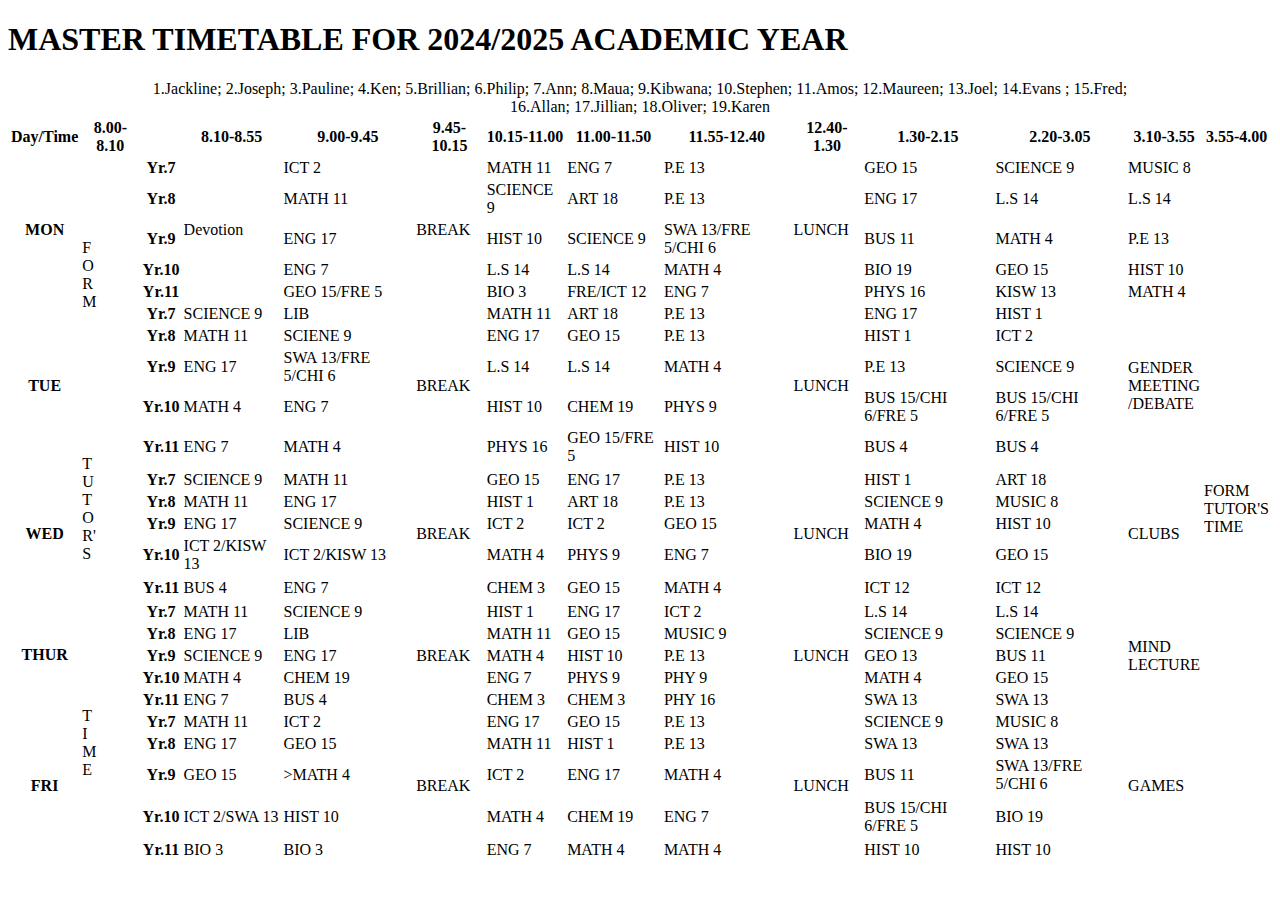
==== index.html @ d9b83c76 "Add files via upload" ====
<!DOCTYPE html>
<html lang=en>
<head>
<meta charset="UTF-8">
<link href="style.css" rel="stylesheet"/>
<title>IYF Implementation Timetable 2025</title>
</head>
<header>
    <nav><h1>MASTER TIMETABLE FOR 2024/2025 ACADEMIC YEAR</h1></nav>
</header>
<body>
    <main>
       <table>
        <caption>1.Jackline; 2.Joseph; 3.Pauline; 4.Ken; 5.Brillian; 6.Philip; 7.Ann; 8.Maua; 9.Kibwana; 10.Stephen; 11.Amos; 12.Maureen; 13.Joel; 14.Evans ; 15.Fred;<br> 16.Allan; 17.Jillian; 18.Oliver; 19.Karen</caption>
        <thead class="heads">
            <tr>
                <th scope="col">Day/Time</th>
                <th scope="col">8.00-8.10</th>
                <th scope="col"></th>
                <th scope="col">8.10-8.55</th>
                <th scope="col">9.00-9.45</th>
                <th scope="col">9.45-10.15</th>
                <th scope="col">10.15-11.00</th>
                <th scope="col">11.00-11.50</th>
                <th scope="col">11.55-12.40</th>
                <th scope="col">12.40-1.30</th>
                <th scope="col">1.30-2.15</th>
                <th scope="col">2.20-3.05</th>
                <th scope="col">3.10-3.55</th>
                <th scope="col">3.55-4.00</th>
            </tr>
        </thead>
        <tbody>
            <tr>
                <th class="day" scope="row" rowspan="7">MON</th>
                <td id="row" rowspan="34">F<br>O<br>R<br>M<br><br><br><br><br><br><br><br><br> T<br>U<br>T<br>O<br>R'<br>S<br><br><br><br><br><br><br><br><br> T<br>I<br>M<br>E</td>
                <th>Yr.7</th>       
                <td rowspan="7">Devotion</td>
                <td>ICT 2</td>
                <td rowspan="7">BREAK</td>
                <td>MATH 11</td>
                <td>ENG 7</td>
                <td>P.E 13</td>
                <td rowspan="7">LUNCH</td>
                <td>GEO 15</td>
                <td>SCIENCE 9</td>
                <td>MUSIC 8</td>
                <td class="ed" rowspan="34">FORM<br> TUTOR'S<br> TIME</td>
            </tr>
            <tr>
                <th>Yr.8</th>
                <td>MATH 11</td>
                <td>SCIENCE 9</td>
                <td>ART 18</td>
                <td>P.E 13</td>
                <td>ENG 17</td>
                <td>L.S 14</td>
                <td>L.S 14</td>
            </tr>
            <tr>
                <th rowspan="2">Yr.9</th>
                <td rowspan="2">ENG 17</td>
                <td rowspan="2">HIST 10</td>
                <td rowspan="2">SCIENCE 9</td>
                <td rowspan="2">SWA 13/FRE 5/CHI 6</td>
                <td rowspan="2">BUS 11</td>
                <td rowspan="2">MATH 4</td>
                <td rowspan="2">P.E 13</td>
            </tr>
            <tr>
            </tr>
            <tr>
                <th>Yr.10</th>
                <td>ENG 7</td>
                <td>L.S 14</td>
                <td>L.S 14</td>
                <td>MATH 4</td>
                <td>BIO 19</td>
                <td>GEO 15</td>
                <td>HIST 10</td>
            </tr>
            <tr>
                <th rowspan="2">Yr.11</th>
                <td rowspan="2">GEO 15/FRE 5</td>
                <td rowspan="2">BIO 3</td>
                <td rowspan="2">FRE/ICT 12</td>
                <td rowspan="2">ENG 7</td>
                <td rowspan="2">PHYS 16</td>
                <td rowspan="2">KISW 13</td>
                <td rowspan="2">MATH 4</td>
            </tr>
            <tr>
            </tr>
            <tr>
                <th class="day" scope="row" rowspan="6">TUE</th>
                <th>Yr.7</th>
                <td>SCIENCE 9</td>
                <td>LIB</td>
                <td rowspan="6">BREAK</td>
                <td>MATH 11</td>
                <td>ART 18</td>
                <td>P.E 13</td>
                <td rowspan="6">LUNCH</td>
                <td>ENG 17</td>
                <td>HIST 1</td>
                <td rowspan="6">GENDER<br> MEETING<br>/DEBATE</td>
            </tr>
            <tr>    
                <th>Yr.8</th>
                <td>MATH 11</td>
                <td>SCIENE 9</td>
                <td>ENG 17</td>
                <td>GEO 15</td>
                <td>P.E 13</td>
                <td>HIST 1</td>
                <td>ICT 2</td>
            </tr>
            <tr>
                <th>Yr.9</th>
                <td>ENG 17</td>
                <td>SWA 13/FRE 5/CHI 6</td>
                <td>L.S 14</td>
                <td>L.S 14</td>
                <td>MATH 4</td>
                <td>P.E 13</td>
                <td>SCIENCE 9</td>
            </tr>
            <tr>
                <th>Yr.10</th>
                <td>MATH 4</td>
                <td>ENG 7</td>
                <td>HIST 10</td>
                <td>CHEM 19</td>
                <td>PHYS 9</td>
                <td>BUS 15/CHI 6/FRE 5</td>
                <td>BUS 15/CHI 6/FRE 5</td>
            </tr>
            <tr>
                <th>Yr.11</th>
                <td>ENG 7</td>
                <td>MATH 4</td>
                <td>PHYS 16</td>
                <td>GEO 15/FRE 5</td>
                <td>HIST 10</td>
                <td>BUS 4</td>
                <td>BUS 4</td>
            </tr>
            <tr>
            </tr>
            <tr>
                <th class="day" scope="row" rowspan="6">WED</th>
                <th>Yr.7</th>
                <td>SCIENCE 9</td>
                <td>MATH 11</td>
                <td rowspan="6">BREAK</td>
                <td>GEO 15</td>
                <td>ENG 17</td>
                <td>P.E 13</td>
                <td rowspan="6">LUNCH</td>
                <td>HIST 1</td>
                <td>ART 18</td>
                <td rowspan="6">CLUBS</td>
            </tr>
            <tr>
                <th>Yr.8</th>
                <td>MATH 11</td>
                <td>ENG 17</td>
                <td>HIST 1</td>
                <td>ART 18</td>
                <td>P.E 13</td>
                <td>SCIENCE 9</td>
                <td>MUSIC 8</td>
            </tr>
            <tr>
                <th>Yr.9</th>
                <td>ENG 17</td>
                <td>SCIENCE 9</td>
                <td>ICT 2</td>
                <td>ICT 2</td>
                <td>GEO 15</td>
                <td>MATH 4</td>
                <td>HIST 10</td>
            </tr>
            <tr>
                <th>Yr.10</th>
                <td>ICT 2/KISW 13</td>
                <td>ICT 2/KISW 13</td>
                <td>MATH 4</td>
                <td>PHYS 9</td>
                <td>ENG 7</td>
                <td>BIO 19</td>
                <td>GEO 15</td>
            </tr>
            <tr></tr>
            <tr>
                <th>Yr.11</th>
                <td>BUS 4</td>
                <td>ENG 7</td>
                <td>CHEM 3</td>
                <td>GEO 15</td>
                <td>MATH 4</td>
                <td>ICT 12</td>
                <td>ICT 12</td>
            </tr>
            <tr>
                <th class="day" scope="row" rowspan="8">THUR</th>
                <tr>
                    <th>Yr.7</th>
                    <td>MATH 11</td>
                    <td>SCIENCE 9</td>
                    <td rowspan="7">BREAK</td>
                    <td>HIST 1</td>
                    <td>ENG 17</td>
                    <td>ICT 2</td>
                    <td rowspan="7">LUNCH</td>
                    <td>L.S 14</td>
                    <td>L.S 14</td>
                    <td rowspan="7">MIND<br> LECTURE</td>
            </tr>
            <tr>
                <th>Yr.8</th>
                <td>ENG 17</td>
                <td>LIB</td>
                <td>MATH 11</td>
                <td>GEO 15</td>
                <td>MUSIC 9</td>
                <td>SCIENCE 9</td>
                <td>SCIENCE 9</td>
            </tr>
            <tr>
                <th>Yr.9</th>
                <td>SCIENCE 9</td>
                <td>ENG 17</td>
                <td>MATH 4</td>
                <td>HIST 10</td>
                <td>P.E 13</td>
                <td>GEO 13</td>
                <td>BUS 11</td>
            </tr>
            <tr>
                <th rowspan="3">Yr.10</th>
                <td rowspan="3">MATH 4</td>
                <td rowspan="3">CHEM 19</td>
                <td rowspan="3">ENG 7</td>
                <td rowspan="3">PHYS 9</td>
                <td rowspan="3">PHY 9</td>
                <td rowspan="3">MATH 4</td>
                <td rowspan="3">GEO 15</td>
            </tr>
            <tr></tr>
            <tr></tr>
            <tr>
                <th>Yr.11</th>
                <td>ENG 7</td>
                <td>BUS 4</td>
                <td>CHEM 3</td>
                <td>CHEM 3</td>
                <td>PHY 16</td>
                <td>SWA 13</td>
                <td>SWA 13</td>
            </tr>
            <tr>
                <th class="day" scope="row" rowspan="7">FRI</th>
                    <th>Yr.7</th>
                    <td>MATH 11</td>
                    <td>ICT 2</td>
                    <td rowspan="7">BREAK</td>
                    <td>ENG 17</td>
                    <td>GEO 15</td>
                    <td>P.E 13</td>
                    <td rowspan="7">LUNCH</td>
                    <td>SCIENCE 9</td>
                    <td>MUSIC 8</td>
                    <td rowspan="7">GAMES</td>
            </tr>
            <tr>
                <th>Yr.8</th>
                <td>ENG 17</td>
                <td>GEO 15</td>
                <td>MATH 11</td>
                <td>HIST 1</td>
                <td>P.E 13</td>
                <td>SWA 13</td>
                <td>SWA 13</td>
            </tr>
            <tr>
                <th>Yr.9</th>
                <td>GEO 15</td>
                <td>>MATH 4</td>
                <td>ICT 2</td>
                <td>ENG 17</td>
                <td>MATH 4</td>
                <td>BUS 11</td>
                <td>SWA 13/FRE 5/CHI 6</td>
            </tr>
            <tr>
            </tr>
            <tr>
                <th>Yr.10</th>
                <td>ICT 2/SWA 13</td>
                <td>HIST 10</td>
                <td>MATH 4</td>
                <td>CHEM 19</td>
                <td>ENG 7</td>
                <td>BUS 15/CHI 6/FRE 5</td>
                <td>BIO 19</td>
            </tr>
            <tr>
            </tr>
            <tr>
                <th>Yr.11</th>
                <td>BIO 3</td>
                <td>BIO 3</td>
                <td>ENG 7</td>
                <td>MATH 4</td>
                <td>MATH 4</td>
                <td>HIST 10</td>
                <td>HIST 10</td>
            </tr>
        </tbody>
       </table> 
    </main>
</body>
</html>
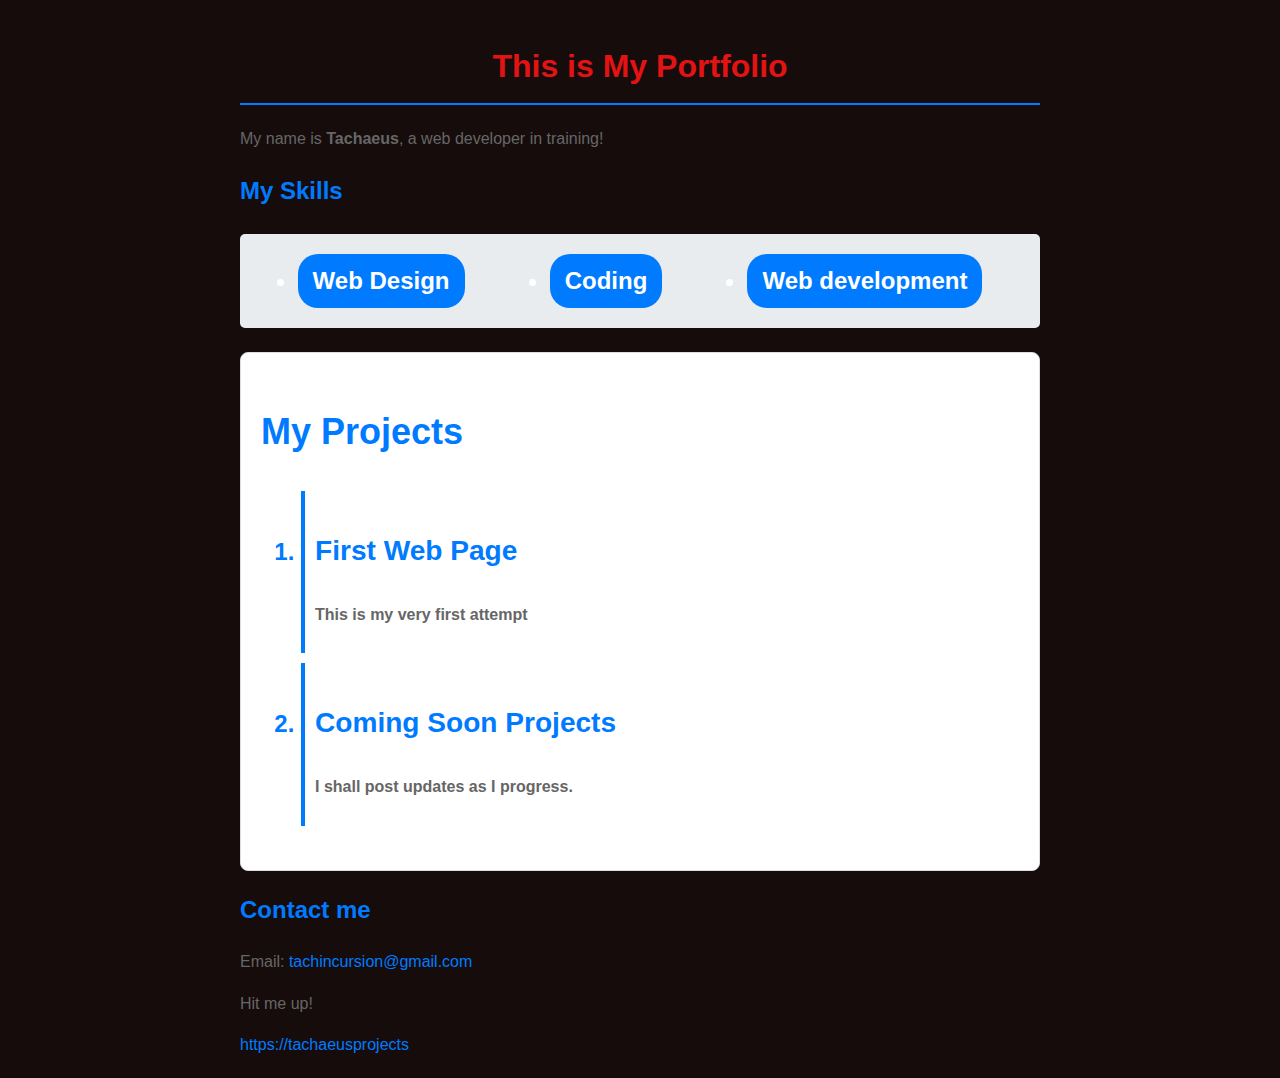
==== commit 41b919e4: "Add files via upload" ====
--- a/index.html
+++ b/index.html
@@ -1,324 +1,34 @@
 <!DOCTYPE html>
-<html lang=en>
+<html lang="en">
 <head>
-<meta charset="UTF-8">
-<link href="style.css" rel="stylesheet"/>
-<title>IYF Implementation Timetable 2025</title>
+   <meta charset="UTF-8">
+   <link href="style.css" rel="stylesheet"/>
+   <title>My Portfolio</title>
 </head>
-<header>
-    <nav><h1>MASTER TIMETABLE FOR 2024/2025 ACADEMIC YEAR</h1></nav>
-</header>
-<body>
-    <main>
-       <table>
-        <caption>1.Jackline; 2.Joseph; 3.Pauline; 4.Ken; 5.Brillian; 6.Philip; 7.Ann; 8.Maua; 9.Kibwana; 10.Stephen; 11.Amos; 12.Maureen; 13.Joel; 14.Evans ; 15.Fred;<br> 16.Allan; 17.Jillian; 18.Oliver; 19.Karen</caption>
-        <thead class="heads">
-            <tr>
-                <th scope="col">Day/Time</th>
-                <th scope="col">8.00-8.10</th>
-                <th scope="col"></th>
-                <th scope="col">8.10-8.55</th>
-                <th scope="col">9.00-9.45</th>
-                <th scope="col">9.45-10.15</th>
-                <th scope="col">10.15-11.00</th>
-                <th scope="col">11.00-11.50</th>
-                <th scope="col">11.55-12.40</th>
-                <th scope="col">12.40-1.30</th>
-                <th scope="col">1.30-2.15</th>
-                <th scope="col">2.20-3.05</th>
-                <th scope="col">3.10-3.55</th>
-                <th scope="col">3.55-4.00</th>
-            </tr>
-        </thead>
-        <tbody>
-            <tr>
-                <th class="day" scope="row" rowspan="7">MON</th>
-                <td id="row" rowspan="34">F<br>O<br>R<br>M<br><br><br><br><br><br><br><br><br> T<br>U<br>T<br>O<br>R'<br>S<br><br><br><br><br><br><br><br><br> T<br>I<br>M<br>E</td>
-                <th>Yr.7</th>       
-                <td rowspan="7">Devotion</td>
-                <td>ICT 2</td>
-                <td rowspan="7">BREAK</td>
-                <td>MATH 11</td>
-                <td>ENG 7</td>
-                <td>P.E 13</td>
-                <td rowspan="7">LUNCH</td>
-                <td>GEO 15</td>
-                <td>SCIENCE 9</td>
-                <td>MUSIC 8</td>
-                <td class="ed" rowspan="34">FORM<br> TUTOR'S<br> TIME</td>
-            </tr>
-            <tr>
-                <th>Yr.8</th>
-                <td>MATH 11</td>
-                <td>SCIENCE 9</td>
-                <td>ART 18</td>
-                <td>P.E 13</td>
-                <td>ENG 17</td>
-                <td>L.S 14</td>
-                <td>L.S 14</td>
-            </tr>
-            <tr>
-                <th rowspan="2">Yr.9</th>
-                <td rowspan="2">ENG 17</td>
-                <td rowspan="2">HIST 10</td>
-                <td rowspan="2">SCIENCE 9</td>
-                <td rowspan="2">SWA 13/FRE 5/CHI 6</td>
-                <td rowspan="2">BUS 11</td>
-                <td rowspan="2">MATH 4</td>
-                <td rowspan="2">P.E 13</td>
-            </tr>
-            <tr>
-            </tr>
-            <tr>
-                <th>Yr.10</th>
-                <td>ENG 7</td>
-                <td>L.S 14</td>
-                <td>L.S 14</td>
-                <td>MATH 4</td>
-                <td>BIO 19</td>
-                <td>GEO 15</td>
-                <td>HIST 10</td>
-            </tr>
-            <tr>
-                <th rowspan="2">Yr.11</th>
-                <td rowspan="2">GEO 15/FRE 5</td>
-                <td rowspan="2">BIO 3</td>
-                <td rowspan="2">FRE/ICT 12</td>
-                <td rowspan="2">ENG 7</td>
-                <td rowspan="2">PHYS 16</td>
-                <td rowspan="2">KISW 13</td>
-                <td rowspan="2">MATH 4</td>
-            </tr>
-            <tr>
-            </tr>
-            <tr>
-                <th class="day" scope="row" rowspan="6">TUE</th>
-                <th>Yr.7</th>
-                <td>SCIENCE 9</td>
-                <td>LIB</td>
-                <td rowspan="6">BREAK</td>
-                <td>MATH 11</td>
-                <td>ART 18</td>
-                <td>P.E 13</td>
-                <td rowspan="6">LUNCH</td>
-                <td>ENG 17</td>
-                <td>HIST 1</td>
-                <td rowspan="6">GENDER<br> MEETING<br>/DEBATE</td>
-            </tr>
-            <tr>    
-                <th>Yr.8</th>
-                <td>MATH 11</td>
-                <td>SCIENE 9</td>
-                <td>ENG 17</td>
-                <td>GEO 15</td>
-                <td>P.E 13</td>
-                <td>HIST 1</td>
-                <td>ICT 2</td>
-            </tr>
-            <tr>
-                <th>Yr.9</th>
-                <td>ENG 17</td>
-                <td>SWA 13/FRE 5/CHI 6</td>
-                <td>L.S 14</td>
-                <td>L.S 14</td>
-                <td>MATH 4</td>
-                <td>P.E 13</td>
-                <td>SCIENCE 9</td>
-            </tr>
-            <tr>
-                <th>Yr.10</th>
-                <td>MATH 4</td>
-                <td>ENG 7</td>
-                <td>HIST 10</td>
-                <td>CHEM 19</td>
-                <td>PHYS 9</td>
-                <td>BUS 15/CHI 6/FRE 5</td>
-                <td>BUS 15/CHI 6/FRE 5</td>
-            </tr>
-            <tr>
-                <th>Yr.11</th>
-                <td>ENG 7</td>
-                <td>MATH 4</td>
-                <td>PHYS 16</td>
-                <td>GEO 15/FRE 5</td>
-                <td>HIST 10</td>
-                <td>BUS 4</td>
-                <td>BUS 4</td>
-            </tr>
-            <tr>
-            </tr>
-            <tr>
-                <th class="day" scope="row" rowspan="6">WED</th>
-                <th>Yr.7</th>
-                <td>SCIENCE 9</td>
-                <td>MATH 11</td>
-                <td rowspan="6">BREAK</td>
-                <td>GEO 15</td>
-                <td>ENG 17</td>
-                <td>P.E 13</td>
-                <td rowspan="6">LUNCH</td>
-                <td>HIST 1</td>
-                <td>ART 18</td>
-                <td rowspan="6">CLUBS</td>
-            </tr>
-            <tr>
-                <th>Yr.8</th>
-                <td>MATH 11</td>
-                <td>ENG 17</td>
-                <td>HIST 1</td>
-                <td>ART 18</td>
-                <td>P.E 13</td>
-                <td>SCIENCE 9</td>
-                <td>MUSIC 8</td>
-            </tr>
-            <tr>
-                <th>Yr.9</th>
-                <td>ENG 17</td>
-                <td>SCIENCE 9</td>
-                <td>ICT 2</td>
-                <td>ICT 2</td>
-                <td>GEO 15</td>
-                <td>MATH 4</td>
-                <td>HIST 10</td>
-            </tr>
-            <tr>
-                <th>Yr.10</th>
-                <td>ICT 2/KISW 13</td>
-                <td>ICT 2/KISW 13</td>
-                <td>MATH 4</td>
-                <td>PHYS 9</td>
-                <td>ENG 7</td>
-                <td>BIO 19</td>
-                <td>GEO 15</td>
-            </tr>
-            <tr></tr>
-            <tr>
-                <th>Yr.11</th>
-                <td>BUS 4</td>
-                <td>ENG 7</td>
-                <td>CHEM 3</td>
-                <td>GEO 15</td>
-                <td>MATH 4</td>
-                <td>ICT 12</td>
-                <td>ICT 12</td>
-            </tr>
-            <tr>
-                <th class="day" scope="row" rowspan="8">THUR</th>
-                <tr>
-                    <th>Yr.7</th>
-                    <td>MATH 11</td>
-                    <td>SCIENCE 9</td>
-                    <td rowspan="7">BREAK</td>
-                    <td>HIST 1</td>
-                    <td>ENG 17</td>
-                    <td>ICT 2</td>
-                    <td rowspan="7">LUNCH</td>
-                    <td>L.S 14</td>
-                    <td>L.S 14</td>
-                    <td rowspan="7">MIND<br> LECTURE</td>
-            </tr>
-            <tr>
-                <th>Yr.8</th>
-                <td>ENG 17</td>
-                <td>LIB</td>
-                <td>MATH 11</td>
-                <td>GEO 15</td>
-                <td>MUSIC 9</td>
-                <td>SCIENCE 9</td>
-                <td>SCIENCE 9</td>
-            </tr>
-            <tr>
-                <th>Yr.9</th>
-                <td>SCIENCE 9</td>
-                <td>ENG 17</td>
-                <td>MATH 4</td>
-                <td>HIST 10</td>
-                <td>P.E 13</td>
-                <td>GEO 13</td>
-                <td>BUS 11</td>
-            </tr>
-            <tr>
-                <th rowspan="3">Yr.10</th>
-                <td rowspan="3">MATH 4</td>
-                <td rowspan="3">CHEM 19</td>
-                <td rowspan="3">ENG 7</td>
-                <td rowspan="3">PHYS 9</td>
-                <td rowspan="3">PHY 9</td>
-                <td rowspan="3">MATH 4</td>
-                <td rowspan="3">GEO 15</td>
-            </tr>
-            <tr></tr>
-            <tr></tr>
-            <tr>
-                <th>Yr.11</th>
-                <td>ENG 7</td>
-                <td>BUS 4</td>
-                <td>CHEM 3</td>
-                <td>CHEM 3</td>
-                <td>PHY 16</td>
-                <td>SWA 13</td>
-                <td>SWA 13</td>
-            </tr>
-            <tr>
-                <th class="day" scope="row" rowspan="7">FRI</th>
-                    <th>Yr.7</th>
-                    <td>MATH 11</td>
-                    <td>ICT 2</td>
-                    <td rowspan="7">BREAK</td>
-                    <td>ENG 17</td>
-                    <td>GEO 15</td>
-                    <td>P.E 13</td>
-                    <td rowspan="7">LUNCH</td>
-                    <td>SCIENCE 9</td>
-                    <td>MUSIC 8</td>
-                    <td rowspan="7">GAMES</td>
-            </tr>
-            <tr>
-                <th>Yr.8</th>
-                <td>ENG 17</td>
-                <td>GEO 15</td>
-                <td>MATH 11</td>
-                <td>HIST 1</td>
-                <td>P.E 13</td>
-                <td>SWA 13</td>
-                <td>SWA 13</td>
-            </tr>
-            <tr>
-                <th>Yr.9</th>
-                <td>GEO 15</td>
-                <td>>MATH 4</td>
-                <td>ICT 2</td>
-                <td>ENG 17</td>
-                <td>MATH 4</td>
-                <td>BUS 11</td>
-                <td>SWA 13/FRE 5/CHI 6</td>
-            </tr>
-            <tr>
-            </tr>
-            <tr>
-                <th>Yr.10</th>
-                <td>ICT 2/SWA 13</td>
-                <td>HIST 10</td>
-                <td>MATH 4</td>
-                <td>CHEM 19</td>
-                <td>ENG 7</td>
-                <td>BUS 15/CHI 6/FRE 5</td>
-                <td>BIO 19</td>
-            </tr>
-            <tr>
-            </tr>
-            <tr>
-                <th>Yr.11</th>
-                <td>BIO 3</td>
-                <td>BIO 3</td>
-                <td>ENG 7</td>
-                <td>MATH 4</td>
-                <td>MATH 4</td>
-                <td>HIST 10</td>
-                <td>HIST 10</td>
-            </tr>
-        </tbody>
-       </table> 
-    </main>
-</body>
-</html>+<body> 
+<h1>This is My Portfolio</h1>
+<p>My name is <strong>Tachaeus</strong>, a web developer in training!</p> 
+<h2>My Skills<h2>
+<ul class="skill-list"> 
+    <li>Web Design</li> 
+    <li>Coding</li>
+    <li>Web development</li>
+</ul>
+<div id="projects">
+<h2>My Projects</h2> 
+<ol> 
+    <li>
+    <h3>First Web Page</h3>
+    <p>This is my very first attempt</p>
+    </li>
+    <li>
+    <h3>Coming Soon Projects</h3>
+    <p>I shall post updates as I progress.</p>
+    </li> 
+</ol> </div>
+<h2>Contact me</h2>
+<p>Email: <a
+href="mailto:tachincursion@gmail.com">tachincursion@gmail.com</a></p>
+<p>Hit me up!</p> 
+</body> 
+</html> <a href="https://tachaeusproject">https://tachaeusprojects</a>--- a/style.css
+++ b/style.css
@@ -0,0 +1,91 @@
+/* Element Selector - styles all elements of this type */
+body {
+    font-family: Arial, sans-serif;
+    line-height: 1.6;
+    max-width: 800px;
+    margin: 0 auto;
+    padding: 20px;
+    background-color: #160c0c
+}
+
+/* Heading Selectors */
+h1 {
+    color: #e21313;
+    text-align: center;
+    border-bottom: 2px solid #007bff;
+    padding-bottom: 10px;
+}
+h2 {
+    color: #007bff;
+}
+
+/* Class Selector */
+.skill-list {
+    background-color: #e9ecef;
+    padding: 15px;
+    border-radius: 5px;
+}
+
+/* ID Selector */
+#projects {
+    background-color: #ffffff;
+    border: 1px solid #ddd;
+    padding: 20px;
+    border-radius: 8px;
+}
+
+/* Text Styling */
+p {
+    color: #666;
+    font-size: 16px;
+}
+
+/* Link Styling */
+a {
+    color: #007bff;
+    text-decoration: none;
+    transition: color 0.3s ease;
+}
+
+a:hover {
+    color: #0056b3;
+    text-decoration: underline;
+}
+
+.skill-list {
+    display: flex;
+    justify-content: space-around;
+    flex-wrap: wrap;
+}
+
+.skill-list li {
+    background-color: #007bff;
+    color: white;
+    margin: 5px;
+    padding: 8px 15px;
+    border-radius: 20px;
+}
+
+#projects li {
+    transition: transform 0.2s;
+    padding: 10px;
+    margin-bottom: 10px;
+    border-left: 4px solid #007bff;
+    counter-increment: calc(+2);
+}
+
+#projects li:hover {
+    transform: translateX(10px);
+    background-color: #f1f3f5;
+}
+
+@media (max-width: 600px) {
+    body {
+        padding: 10px;
+    }
+
+    .skill-list {
+        flex-direction: column;
+        align-items: center;
+    }
+}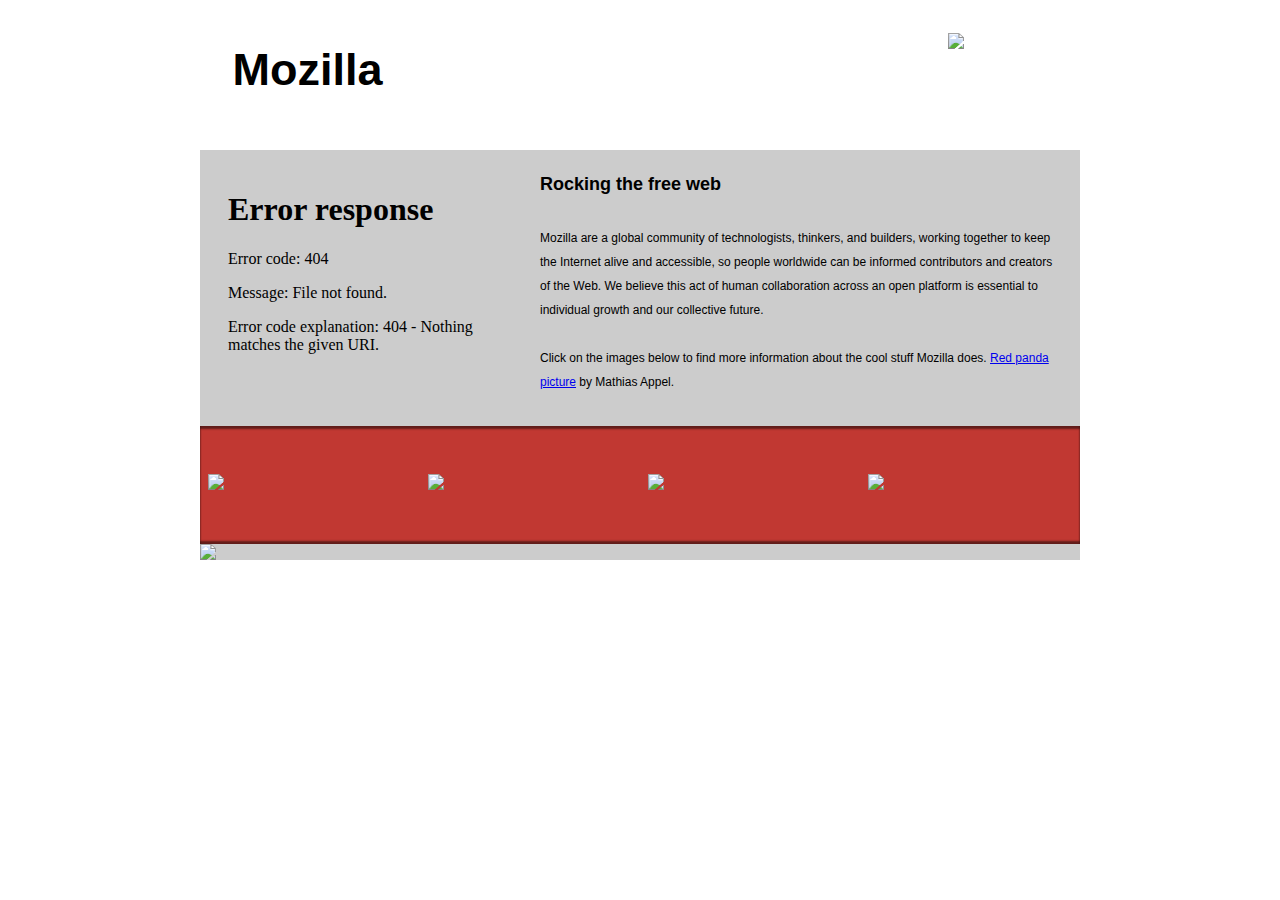
==== commit 5781a3e6: "Add files via upload" ====
--- a/index.html
+++ b/index.html
@@ -1,34 +1,143 @@
 <!DOCTYPE html>
-<html lang="en">
-<head>
-   <meta charset="UTF-8">
-   <link href="style.css" rel="stylesheet"/>
-   <title>My Portfolio</title>
-</head>
-<body> 
-<h1>This is My Portfolio</h1>
-<p>My name is <strong>Tachaeus</strong>, a web developer in training!</p> 
-<h2>My Skills<h2>
-<ul class="skill-list"> 
-    <li>Web Design</li> 
-    <li>Coding</li>
-    <li>Web development</li>
-</ul>
-<div id="projects">
-<h2>My Projects</h2> 
-<ol> 
-    <li>
-    <h3>First Web Page</h3>
-    <p>This is my very first attempt</p>
-    </li>
-    <li>
-    <h3>Coming Soon Projects</h3>
-    <p>I shall post updates as I progress.</p>
-    </li> 
-</ol> </div>
-<h2>Contact me</h2>
-<p>Email: <a
-href="mailto:tachincursion@gmail.com">tachincursion@gmail.com</a></p>
-<p>Hit me up!</p> 
-</body> 
-</html> <a href="https://tachaeusproject">https://tachaeusprojects</a>+<html lang="en-UK">
+  <head>
+    <meta charset="utf-8">
+    <meta name="viewport" content="width=device-width">
+    <title>Mozilla splash page</title>
+    <link rel="stylesheet" href="index.css">
+    <link href='https://fonts.googleapis.com/css?family=Open+Sans:400,700' rel='stylesheet' type='text/css'>
+    <style>
+
+          /* header and body setup */
+
+    html {
+        font-family: 'Open Sans', sans-serif;
+        background: url(pattern.png);
+      }
+
+      body {
+        width: 100%;
+        max-width: 880px;
+        margin: 0 auto;
+        background-color: white;
+        position: relative;
+      }
+
+      /* Header styling */
+
+      header {
+        height: 150px;
+      }
+
+      header img {
+        width: 100px;
+        position: absolute;
+        right: 32.5px;
+        top: 32.5px;
+      }
+
+      h1 {
+        font-size: 45px;
+        line-height: 140px;
+        margin: 0 0 0 32.5px;
+      }
+
+      /* main section and video styling */
+
+      main {
+        background: #ccc;
+      }
+
+      article {
+        padding: 20px;
+      }
+
+      h2 {
+        margin-top: 0;
+      }
+
+      p {
+        line-height: 2;
+      }
+
+      iframe {
+        float: left;
+        margin: 0 20px 20px 0;
+        max-width: 100%;
+      }
+
+      /* further info links */
+
+      .further-info {
+        clear: left;
+        padding: 40px 0;
+        background: #c13832;
+        box-shadow: inset 0 3px 2px rgba(0,0,0,0.5),
+                    inset 0 -3px 2px rgba(0,0,0,0.5);
+      }
+
+      .further-info a {
+        width: 25%;
+        display: block;
+        float: left;
+      }
+
+      .further-info img {
+        max-width: 100%;
+      }
+
+      .clearfix {
+        clear: both;
+      }
+
+      /* Red panda image */
+
+      .red-panda img {
+        display: block;
+        max-width: 100%;
+      }
+    </style>
+  </head>
+  <body>
+    <header>
+      <h1>Mozilla</h1>
+      <img src="logo.png">
+
+    </header>
+
+    <main>
+      <article>
+        <iframe src="youtube.com" frameborder="0"></iframe>
+        <div class="statements">
+        <h2>Rocking the free web</h2>
+
+        <p>Mozilla are a global community of technologists, thinkers, and builders, working together to keep <br> the Internet alive and accessible, so people worldwide can be informed contributors and creators <br>of the Web. We believe this act of human collaboration across an open platform is essential to <br> individual growth and our collective future.</p>
+
+        <p>Click on the images below to find more information about the cool stuff Mozilla does. <a href="https://www.flickr.com/photos/mathiasappel/21675551065/">Red panda <br> picture</a> by Mathias Appel.</p>
+        </div>
+      </article>
+
+      <div class="further-info">
+        <!-- insert images with srcsets and sizes -->
+        <a href="https://www.mozilla.org/en-US/firefox/new/">
+          <img src="firefox_logo-only_RGB.png" aria-setsize="25%">
+        </a>
+        <a href="https://www.mozilla.org/">
+          <img src="mozilla-dinosaur-head.png" aria-setsize="25%">
+        </a>
+        <a href="https://addons.mozilla.org/">
+          <img src="firefox-addons.jpg" aria-setsize="25%">
+        </a>
+        <a href="https://developer.mozilla.org/en-US/">
+          <img src="mdn.svg" aria-setsize="25%">
+        </a>
+        <div class="clearfix"></div>
+      </div>
+
+      <div class="red-panda">
+        <img src="red-panda.jpg" sizes="100%">
+      </div>
+
+    </main>
+  </body>
+</html>--- a/index.css
+++ b/index.css
@@ -0,0 +1,45 @@
+body {
+  margin: 0 auto;
+  padding: 0;
+  background-image: -moz-element(pattern);
+  margin: 0px 20px 0px 20px;
+  line-height: 1.6;
+  font-family: sans-serif;
+  font-size: 12px;
+}
+
+article {
+  display: flex;
+  flex-direction: row;
+}
+
+.statements {
+  display: flex;
+  flex-direction: column;
+}
+
+.further-info {
+  display: flex;
+  flex-direction: row;
+  align-content: center;
+  justify-content: space-evenly;
+}
+
+.further-info img {
+  padding: 4px;
+  margin: 4px;
+}
+
+.red-panda {
+  padding: 0%;
+  margin: auto;
+}
+
+@media (max-width: 300px) {
+  body {
+    line-height: 1.6;
+    max-width: 300px;
+    min-width: 280px;
+  }
+}
+ 
